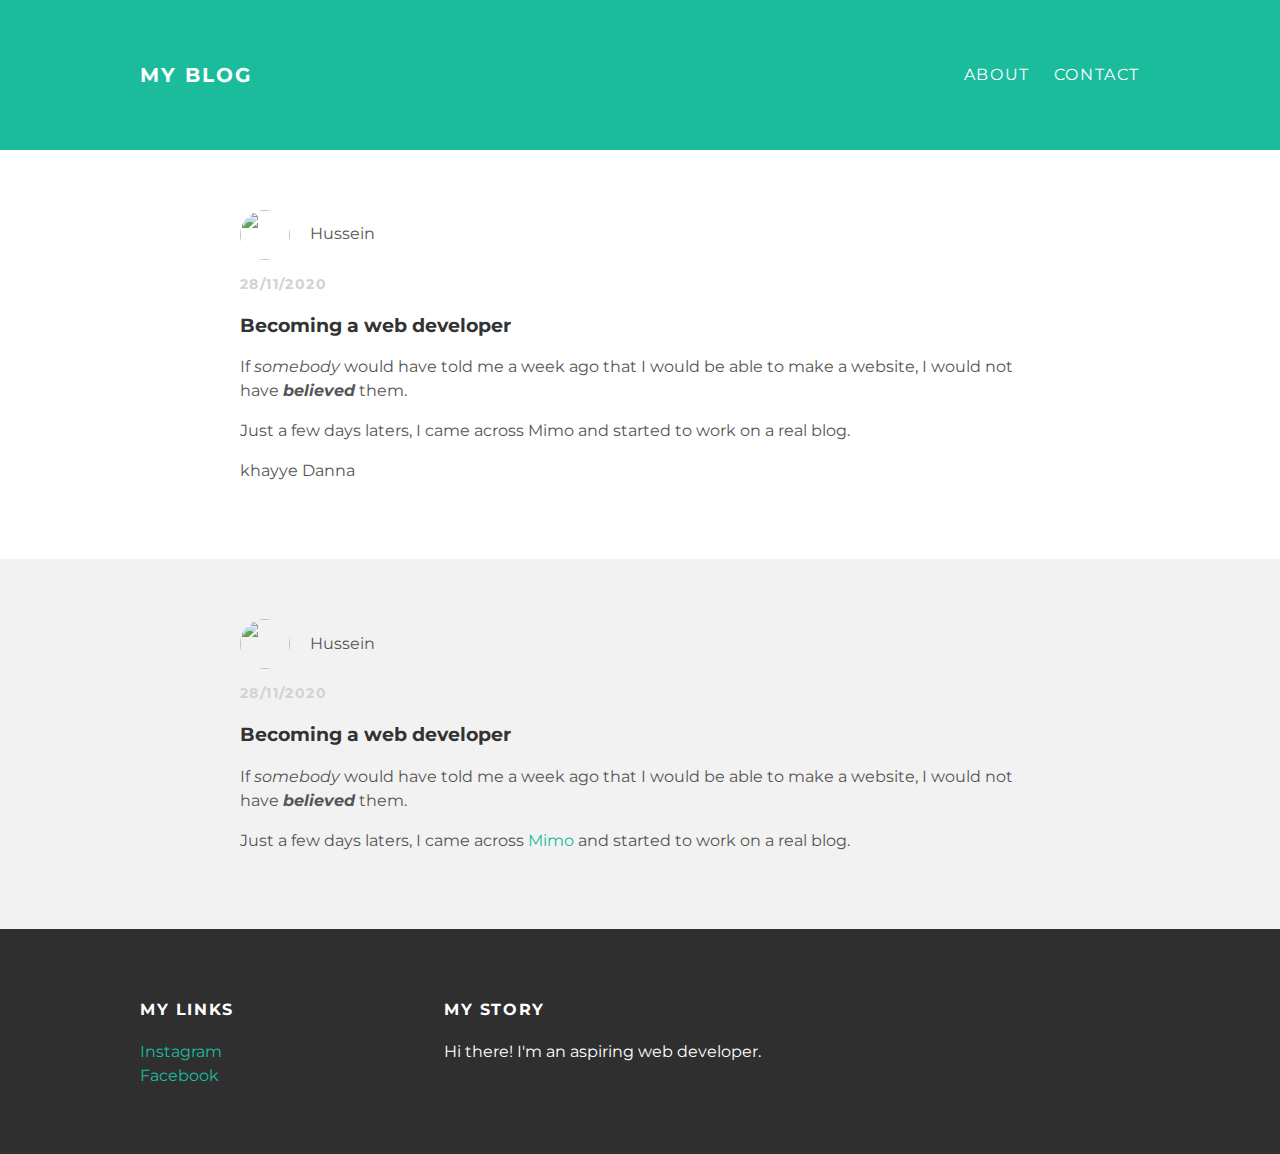
==== index.html @ 0c1019ee "Add files via upload" ====
<!DOCTYPE html>
<html>
<head>
  <title>My Blog</title>
  <link rel="stylesheet" type="text/css" href="style.css">
  </head>
  <body>
    <div id="header">
      <div class="container">
        <a id="header-title" href="index.html">My Blog</a>
        <ul id="header-nav">
          <li><a href="about.html">About</a></li>
          <li><a href="mailto:joseforwebs@gmail.com">Contact</a></li>
        </ul>
        </div>
      </div>
      <div id="content">
        <div class="post-container">
          <div class="post">
            <div class="post-author">
              <img src="images/newme.png.jpg">
              <span>Hussein</span>
              <p class="post-date">28/11/2020</p>
              <h3 class="post-title">Becoming a web developer</h3>
              <div class="post-content">
                <p>If <em>somebody</em> would have told me a week ago that I would be
                  able to make a website, I would not have <strong><em>believed</em></strong> them.</p>
                  <p>Just a few days laters, I came across Mimo and started to
                     work on a real blog.</p>
                     <p>khayye Danna</p>
                </div>
              </div>
            </div>
          </div>
        <div class="post-container">
          <div class="post">
            <div class="post-author">
              <img src="images/newme.png.jpg">
              <span>Hussein</span>
              <p class="post-date">28/11/2020</p>
              <h3 class="post-title">Becoming a web developer</h3>
              <div class="post-content">
                <p>If <em>somebody</em> would have told me a week ago that I would be
                  able to make a website, I would not have <strong><em>believed</em></strong> them.</p>
                  <p>Just a few days laters, I came across <a href="http://getmimo.com">Mimo</a> and started to
                     work on a real blog.</p>
                </div>
              </div>
            </div>
          </div>
        </div>
        <div id="footer">
          <div class="container">
            <div class="column">
              <h4>My Links</h4>
              <p>
                <a href="http://instagram.com/hsein.jose">Instagram</a>
                <br>
                <a href="http://facebook.com">Facebook</a>
              </p>
              </div>
              <div class="column">
                <h4>My Story</h4>
                <p>Hi there! I'm an aspiring web developer.</p>
                </div>
            </div>
          </div>
    </body>
    </html>
---- style.css ----
@import url(http://fonts.googleapis.com/css?family=Montserrat:400,700);

body {
  color: #555;
  margin: 0;
font-family: 'Montserrat', sans-serif;
  }

#header {
  background-color: #1abc9c;
  height: 150px;
  line-height: 150px;
}

#header a {
  color: white;
  text-decoration: none;
  text-transform: uppercase;
  letter-spacing: 0.1em;
}

#header a:hover {
  color: #222;
}

#header-title {
  display: block;
  float: left;
  font-size: 20px;
  font-weight: bold;
}

#header-nav {
  display: block;
  float: right;
  margin-top: 0;
}

#header-nav li {
  display: inline;
  padding-left: 20px;
}

.container {
  max-width: 1000px;
  margin: 0 auto;
}

#footer {
  background-color: #2f2f2f;
  padding: 50px 0;
}

.column {
  min-width: 300px;
  display: inline-block;
  vertical-align: top;
}
#footer h4 {
  color: white;
  text-transform: uppercase;
  letter-spacing: 0.1em;
}

#footer p {
  color: white;
}

a {
  color: #1abc9c;
  text-decoration: none;
}

a:hover {
  color: #F6A623;
}

.post, .about {
  max-width: 800px;
  margin: 0 auto;
  padding: 60px 0;
}

.post-author img {
  width: 50px;
  height: 50px;
  vertical-align: middle;
}

.post-author span {
  margin-left: 16px;
}

.post-date {
  color: #D2D2D2;
  font-size: 14px;
  font-weight: bold;
  text-transform: uppercase;
  letter-spacing: 0.1em;
}

h1, h2, h3, h4 {
  color: #333;
}

p {
  line-height: 1.5;
}

.about-author img {
  width: 100px;
  height: 100px;
}
.about {
  text-align: center;
}

.post-author img, .about-author img {
  border-radius: 50%;
}

.post-container:nth-child(even) {
  background-color: #f2f2f2;
}
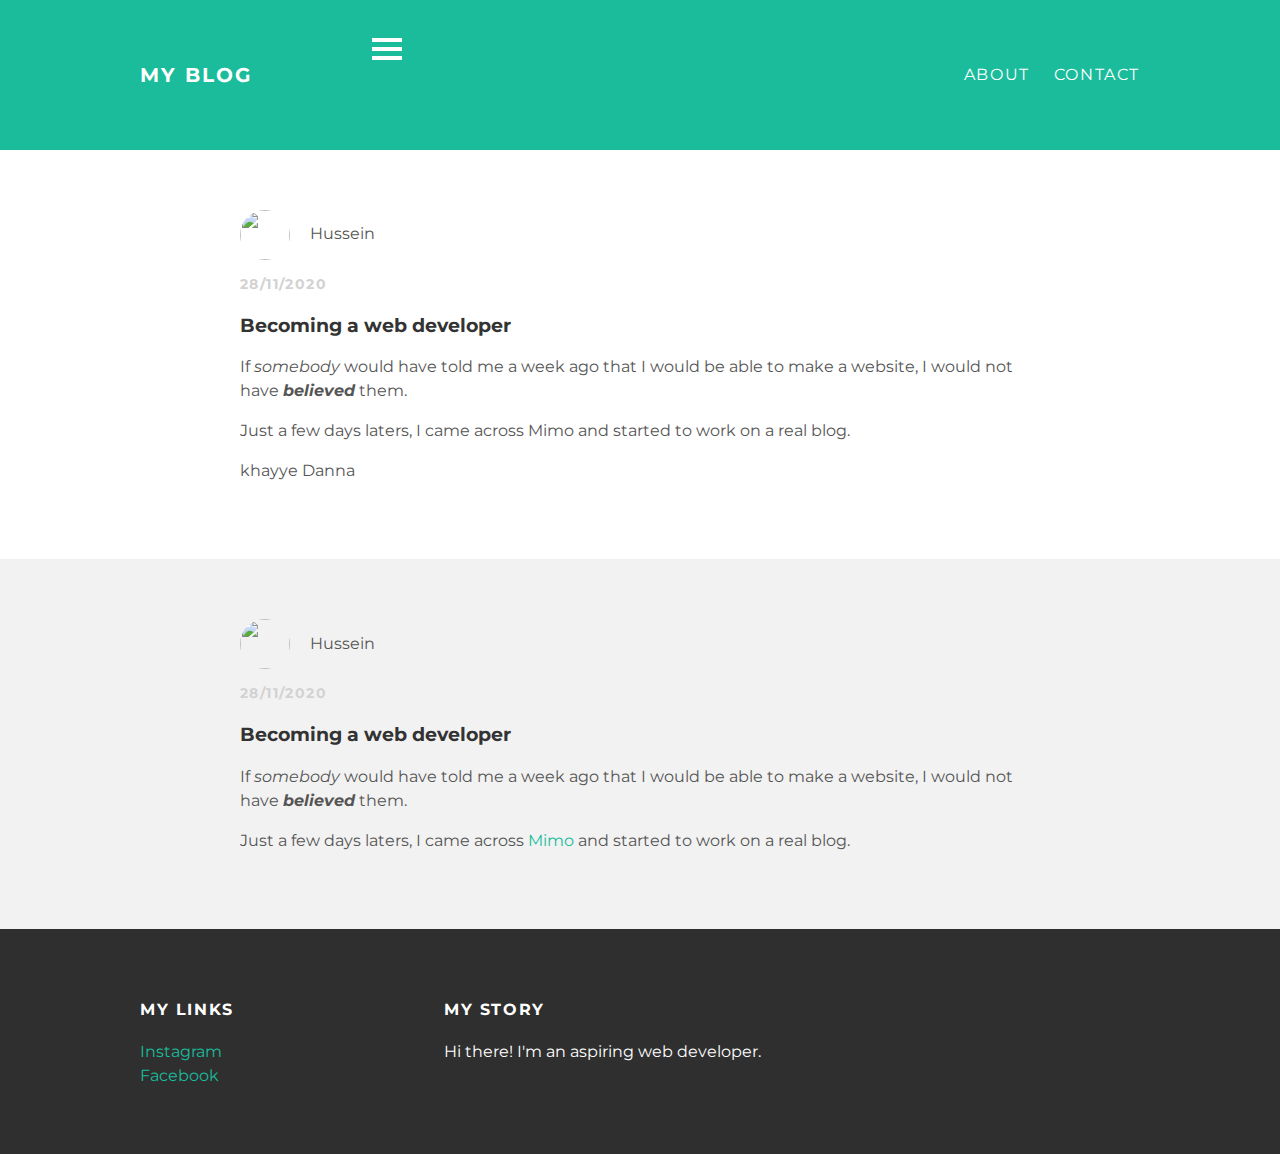
==== commit df28fe20: "Update index.html" ====
--- a/index.html
+++ b/index.html
@@ -13,6 +13,11 @@
           <li><a href="mailto:joseforwebs@gmail.com">Contact</a></li>
         </ul>
         </div>
+      <div id="burgermenu" onclick="rotateElem()">
+        <div id="burger1"></div>
+        <div id="burger2"></div>
+        <div id="burger3"></div>
+      </div>
       </div>
       <div id="content">
         <div class="post-container">
--- a/style.css
+++ b/style.css
@@ -122,3 +122,18 @@
 .post-container:nth-child(even) {
   background-color: #f2f2f2;
 }
+
+#burgermenu {
+  position: relative;
+  display: inline-block;
+  background-color: #1abc9c;
+  padding: 15px;
+  right: -100px;
+  cursor: pointer;
+}
+
+#burgermenu div {
+  margin: 5px;
+  padding: 2px 15px;
+  background-color: white;
+}
